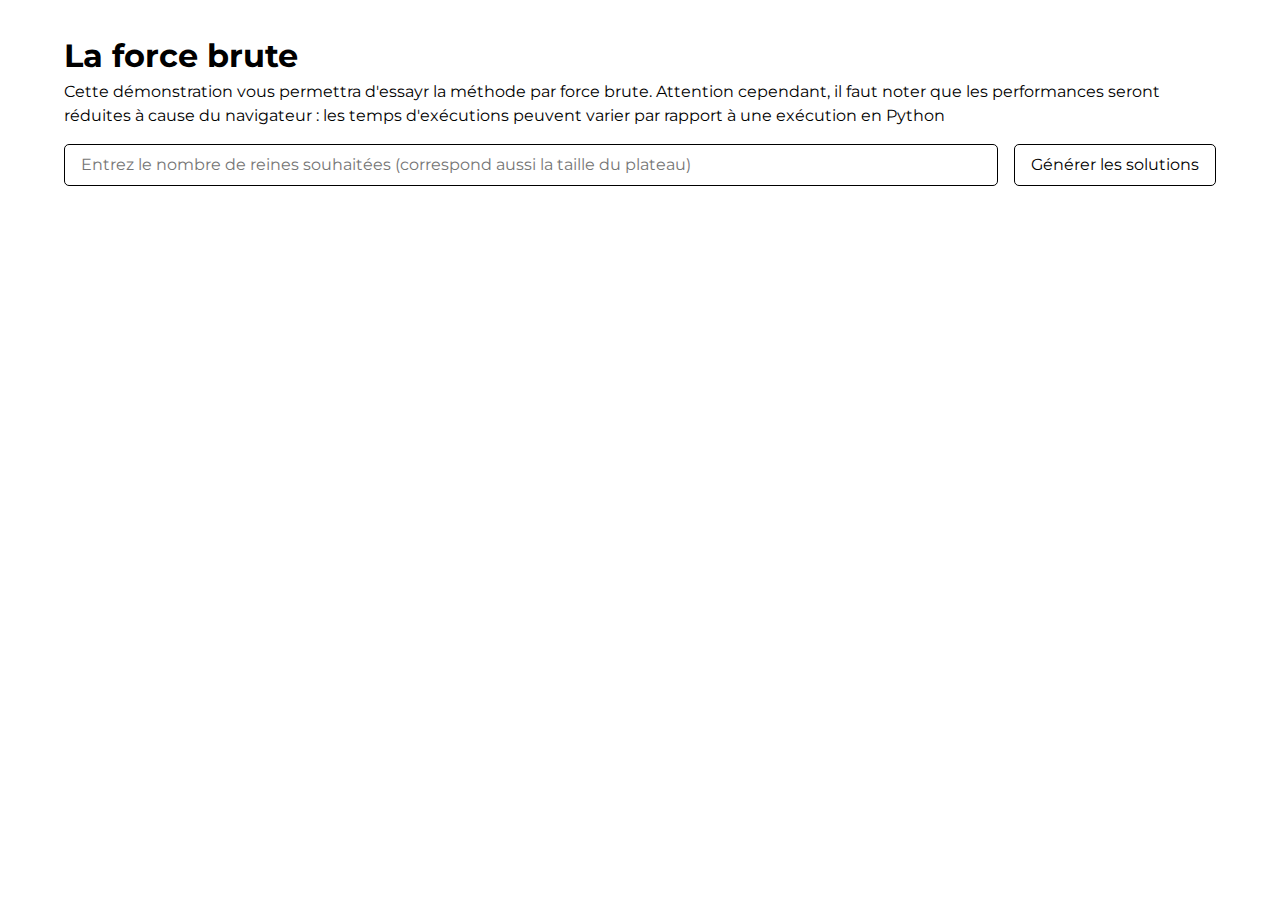
==== bruteforce/index.html @ 4541653c "feat: bruteforce demo page" ====
<!DOCTYPE html>
<html lang="fr">

<head>
    <title>La force brute - NSI 1ère</title>
    <meta charset="UTF-8">
    <meta name="viewport" content="width=device-width, initial-scale=1">
    <link href="../css/app.css" rel="stylesheet">
</head>

<body>
    <div class="container" style="margin-top: 2rem;">
        <h1>La force brute</h1>

        <p>Cette démonstration vous permettra d'essayr la méthode par force brute. Attention cependant, il faut noter que les performances seront réduites à cause du navigateur : les temps d'exécutions peuvent varier par rapport à une exécution en Python</p>

        <div class="form">
            <input type="number" min="4" step="1" class="bruteforce-queen-number"
                placeholder="Entrez le nombre de reines souhaitées (correspond aussi la taille du plateau)" id="number">
            <button type="button" id="generate">Générer les solutions</button>
        </div>

        <p id="ellapsedTime" style="margin-bottom: 2rem;"></p>

        <div class="result-box"></div>
    </div>

    <script src="../js/app.js" type="module"></script>
</body>

</html>
---- css/app.css ----
@import url('https://fonts.googleapis.com/css2?family=Montserrat:ital,wght@0,100..900;1,100..900&display=swap');

@import './reset.css';
@import './animations.css';
@import './helpers.css';

@import './header.css';
@import './homepage.css';
@import './splitted.css';

@import './demos/form.css';
@import './demos/page.css';
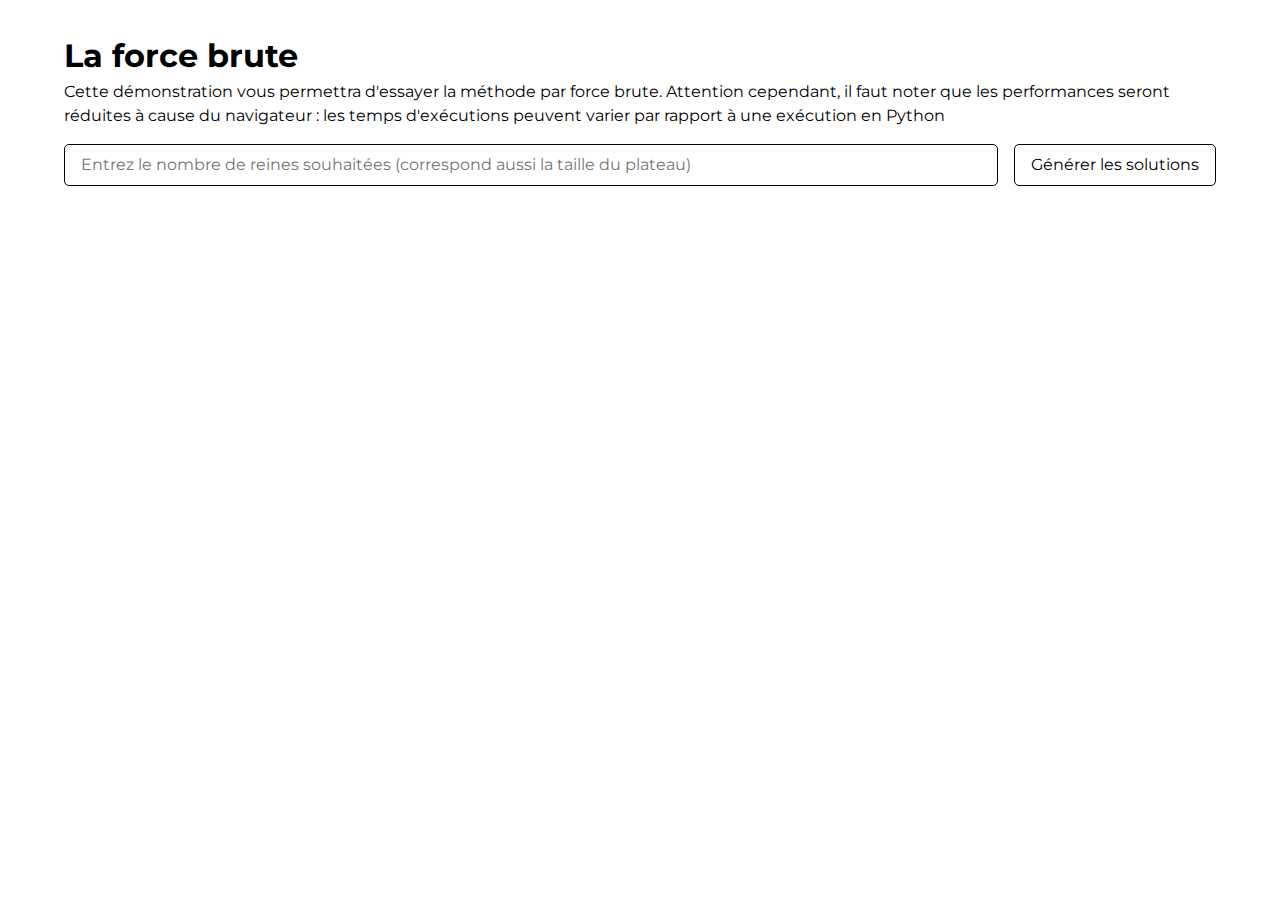
==== commit d18b7c6d: "fix: script loading fails when path ends with a "/"" ====
--- a/bruteforce/index.html
+++ b/bruteforce/index.html
@@ -12,7 +12,7 @@
     <div class="container" style="margin-top: 2rem;">
         <h1>La force brute</h1>
 
-        <p>Cette démonstration vous permettra d'essayr la méthode par force brute. Attention cependant, il faut noter que les performances seront réduites à cause du navigateur : les temps d'exécutions peuvent varier par rapport à une exécution en Python</p>
+        <p>Cette démonstration vous permettra d'essayer la méthode par force brute. Attention cependant, il faut noter que les performances seront réduites à cause du navigateur : les temps d'exécutions peuvent varier par rapport à une exécution en Python</p>
 
         <div class="form">
             <input type="number" min="4" step="1" class="bruteforce-queen-number"
@@ -26,6 +26,7 @@
     </div>
 
     <script src="../js/app.js" type="module"></script>
+    <script src="../js/demos/bruteforce-page.js" type="module"></script>
 </body>
 
 </html>
